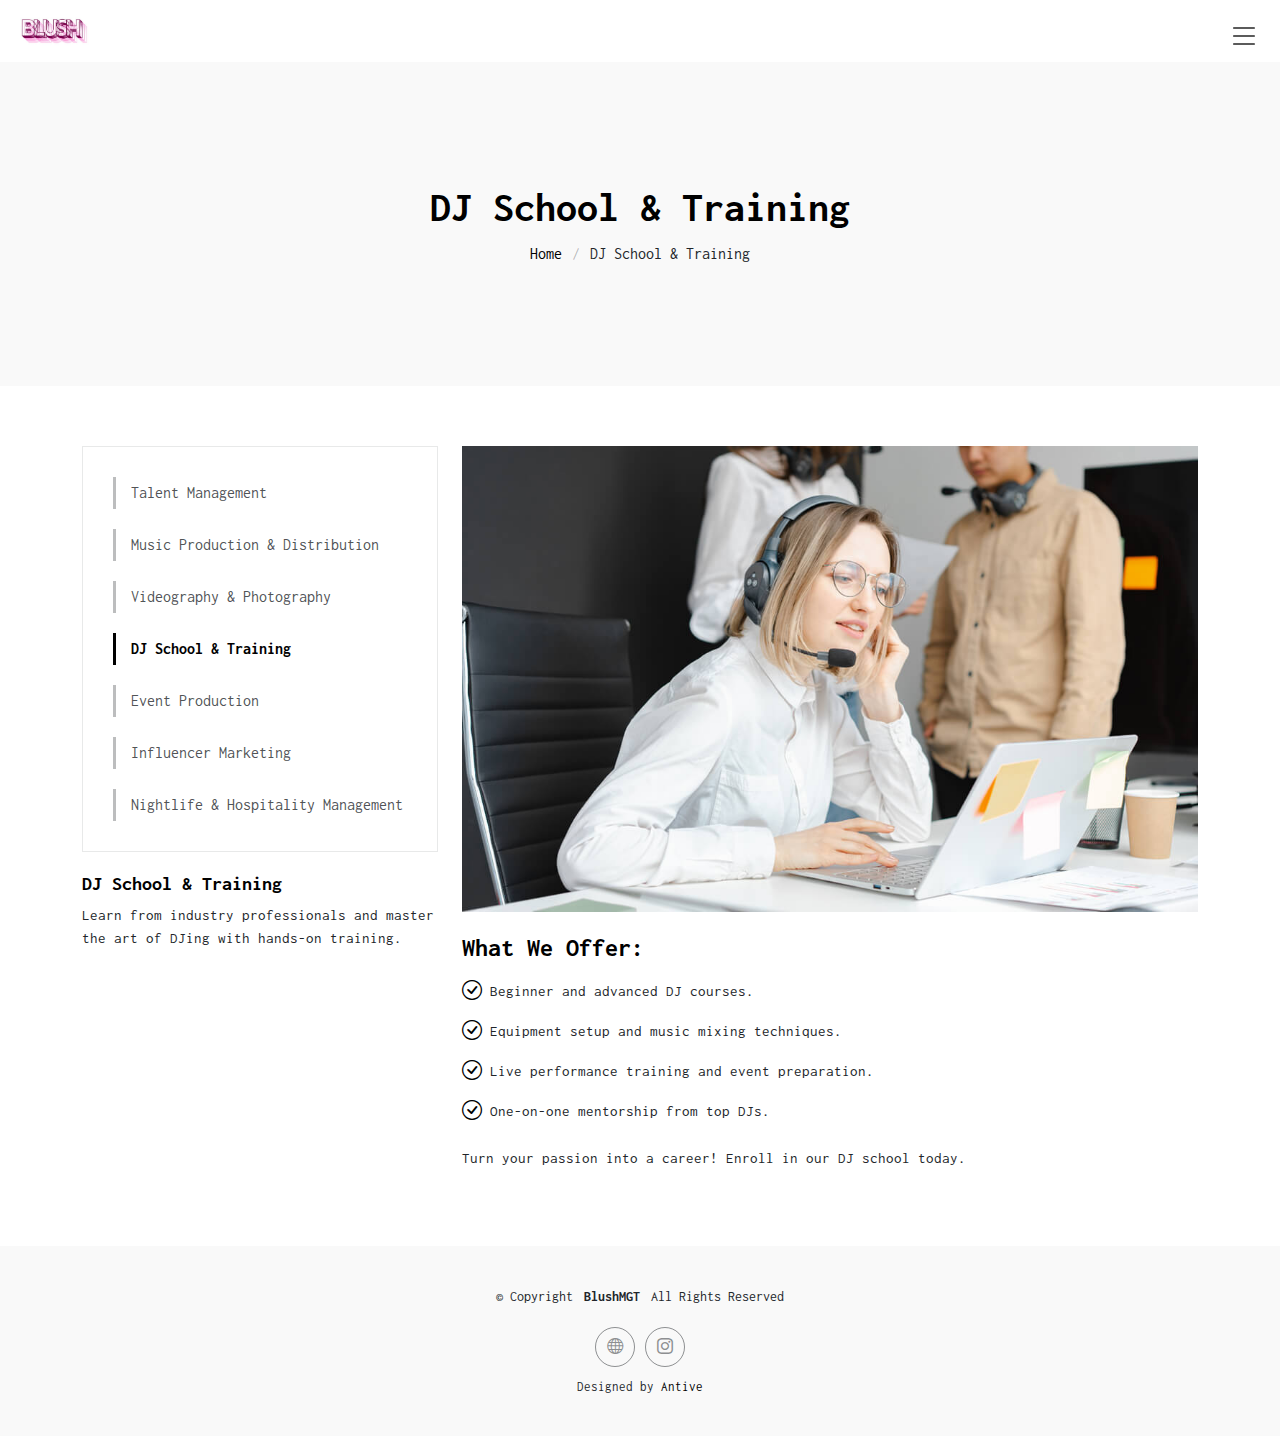
==== dj-service-details.html @ b7e97269 "first commit" ====
<!DOCTYPE html>
<html lang="en">

<head>
  <meta charset="utf-8">
  <meta content="width=device-width, initial-scale=1.0" name="viewport">
  <title>Service Details - BlushMGT  </title>
  <meta name="description" content="">
  <meta name="keywords" content="">

  <!-- Favicons -->
  <link href="assets/img/logo.jpg" rel="icon">
  <link href="assets/img/logo.jpg" rel="apple-touch-icon">

  <!-- Fonts -->
  <link href="https://fonts.googleapis.com" rel="preconnect">
  <link href="https://fonts.gstatic.com" rel="preconnect" crossorigin>
  <link href="https://fonts.googleapis.com/css2?family=Inconsolata:wght@200;300;400;500;600;700;800;900&display=swap" rel="stylesheet">

  <!-- Vendor CSS Files -->
  <link href="assets/vendor/bootstrap/css/bootstrap.min.css" rel="stylesheet">
  <link href="assets/vendor/bootstrap-icons/bootstrap-icons.css" rel="stylesheet">
  <link href="assets/vendor/aos/aos.css" rel="stylesheet">
  <link href="assets/vendor/glightbox/css/glightbox.min.css" rel="stylesheet">
  <link href="assets/vendor/swiper/swiper-bundle.min.css" rel="stylesheet">

  <!-- Main CSS File -->
  <link href="assets/css/main.css" rel="stylesheet">

   
</head>

<body class="service-details-page">

  <header id="header" class="header d-flex align-items-center sticky-top">
    <div class="container-fluid  position-relative d-flex align-items-center justify-content-between">

      <a href="index.html" class="logo d-flex align-items-center">
        <!-- Uncomment the line below if you also wish to use an image logo -->
        <img src="assets/img/logo.jpg" alt="">
      </a>

      <nav id="navmenu" class="navmenu">
        <ul>
          <li><a href="index.html">Home</a></li>
          <li><a href="about.html">About</a></li>
          <li><a href="services.html">Services</a></li>
          <li><a href="portfolio.html">Portfolio</a></li>
          <li><a href="contact.html">Contact</a></li>
        </ul>
        <i class="mobile-nav-toggle d-xl-none bi bi-list"></i>
      </nav>

    </div>
  </header>

  <main class="main">

    <!-- Page Title -->
    <div class="page-title light-background">
      <div class="container">
        <h1>DJ School & Training</h1>
        <nav class="breadcrumbs">
          <ol>
            <li><a href="index.html">Home</a></li>
            <li class="current">DJ School & Training</li>
          </ol>
        </nav>
      </div>
    </div><!-- End Page Title -->

    <!-- Service Details Section -->
    <section id="service-details" class="service-details section">

      <div class="container">

        <div class="row gy-4">

          <div class="col-lg-4" data-aos="fade-up" data-aos-delay="100">
            <div class="services-list">
              <a href="talent-service-details.html">Talent Management</a>
              <a href="music-service-details.html">Music Production & Distribution</a>
              <a href="video-service-details.html">Videography & Photography</a>
              <a href="dj-service-details.html" class="active">DJ School & Training</a>
              <a href="event-service-details .html">Event Production</a>
              <a href="influencer-service-details.html">Influencer Marketing</a>
              <a href="nightlife-service-details.html">Nightlife & Hospitality Management</a>
            </div>

            <h4>DJ School & Training</h4>
            <p>Learn from industry professionals and master the art of DJing with hands-on training.</p>
          </div>

          <div class="col-lg-8" data-aos="fade-up" data-aos-delay="200">
            <img src="assets/img/services.jpg" alt="" class="img-fluid services-img">
            <h3>What We Offer:</h3>
            <ul>
              <li><i class="bi bi-check-circle"></i> <span>Beginner and advanced DJ courses.</span></li>
              <li><i class="bi bi-check-circle"></i> <span>Equipment setup and music mixing techniques.</span></li>
              <li><i class="bi bi-check-circle"></i> <span>Live performance training and event preparation.</span></li>
              <li><i class="bi bi-check-circle"></i> <span>One-on-one mentorship from top DJs.</span></li>
            </ul>
            <p>
              Turn your passion into a career! Enroll in our DJ school today.
            </p>
          </div>

        </div>

      </div>

    </section><!-- /Service Details Section -->

  </main>

  <footer id="footer" class="footer light-background">

    <div class="container">
      <div class="copyright text-center ">
        <p>© <span>Copyright</span> <strong class="px-1 sitename">BlushMGT</strong> <span>All Rights Reserved</span></p>
      </div>
      <div class="social-links d-flex justify-content-center">
        <a href="https://linktr.ee/samu_modise?fbclid=PAZXh0bgNhZW0CMTEAAabB4tqeSuVSD4ZMSkpEKVQKofz3pfh_Ls4ljICD2PC5WHic_E-TluwiAMc_aem_ulSVdBkoilaU2nvpfS6HRA"><i class="bi bi-globe"></i></a>
        <a href="https://www.instagram.com/blush.mgt_/"><i class="bi bi-instagram"></i></a>
      </div>
      <div class="credits">
         
        Designed by <a href="https://antive.co.za/">Antive</a>
      </div>
    </div>

  </footer>

  <!-- Scroll Top -->
  <a href="#" id="scroll-top" class="scroll-top d-flex align-items-center justify-content-center"><i class="bi bi-arrow-up-short"></i></a>

  <!-- Preloader -->
  <div id="preloader"></div>

  <!-- Vendor JS Files -->
  <script src="assets/vendor/bootstrap/js/bootstrap.bundle.min.js"></script>
  <script src="assets/vendor/php-email-form/validate.js"></script>
  <script src="assets/vendor/aos/aos.js"></script>
  <script src="assets/vendor/glightbox/js/glightbox.min.js"></script>
  <script src="assets/vendor/imagesloaded/imagesloaded.pkgd.min.js"></script>
  <script src="assets/vendor/isotope-layout/isotope.pkgd.min.js"></script>
  <script src="assets/vendor/swiper/swiper-bundle.min.js"></script>

  <!-- Main JS File -->
  <script src="assets/js/main.js"></script>

</body>

</html>
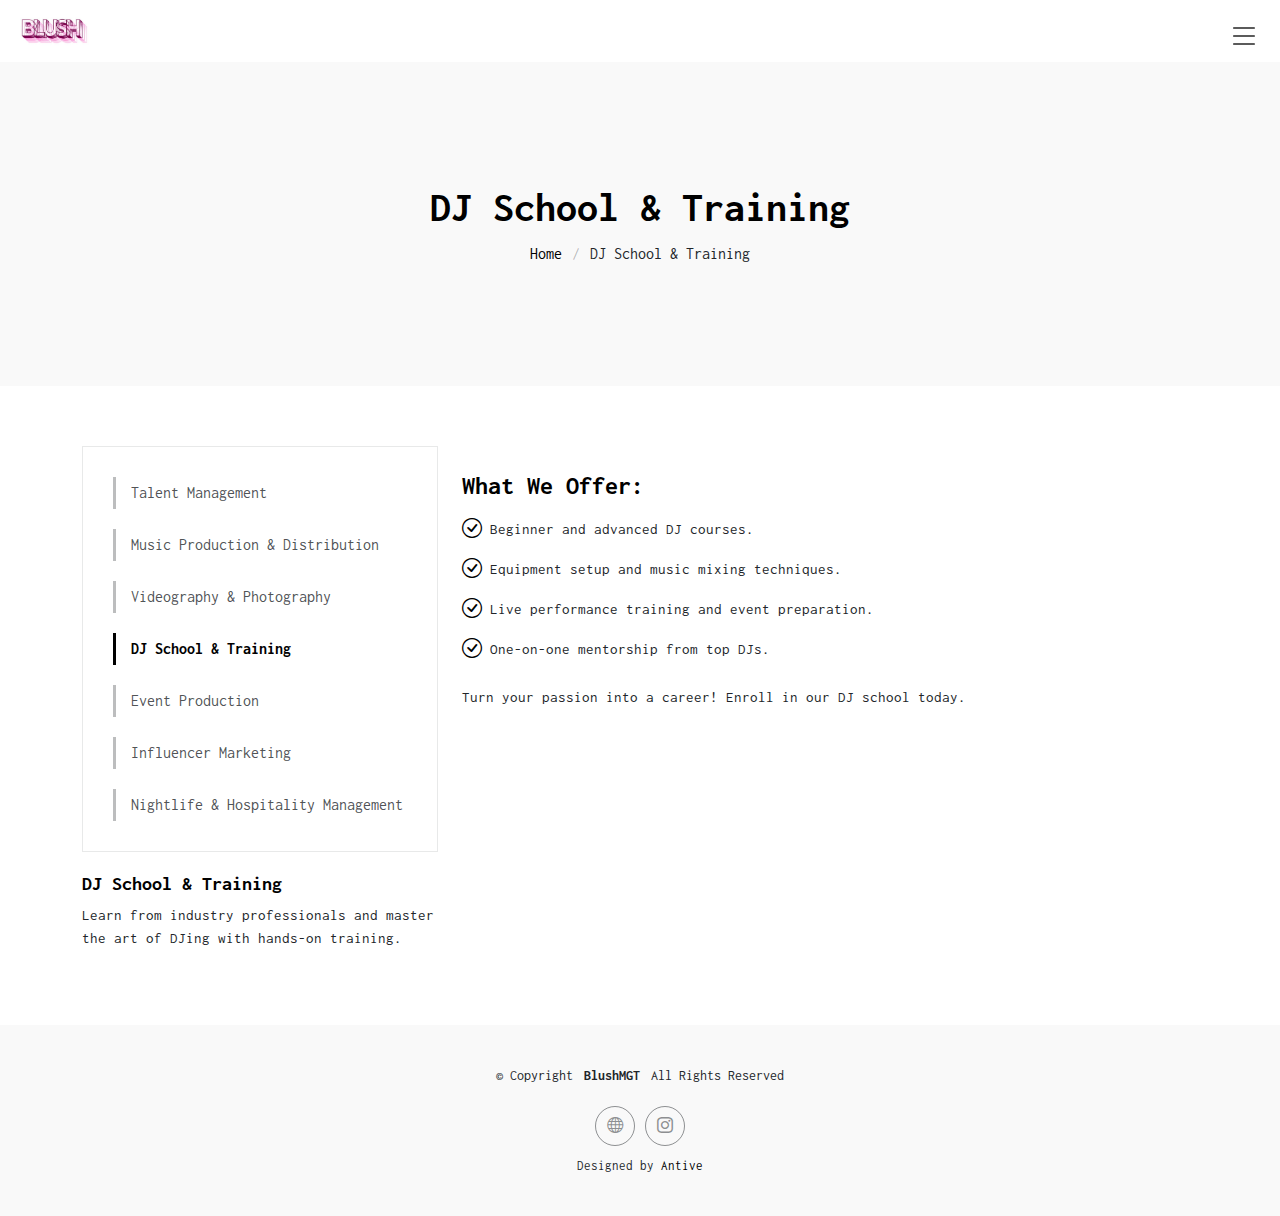
==== commit 06b95534: "services fix" ====
--- a/dj-service-details.html
+++ b/dj-service-details.html
@@ -92,7 +92,7 @@
           </div>
 
           <div class="col-lg-8" data-aos="fade-up" data-aos-delay="200">
-            <img src="assets/img/services.jpg" alt="" class="img-fluid services-img">
+            <img src="https://la.garnishmusicproduction.com/wp-content/uploads/sites/51/2017/07/Electronic-Music-DJ-Classes.jpg" alt="" class="img-fluid services-img">
             <h3>What We Offer:</h3>
             <ul>
               <li><i class="bi bi-check-circle"></i> <span>Beginner and advanced DJ courses.</span></li>
